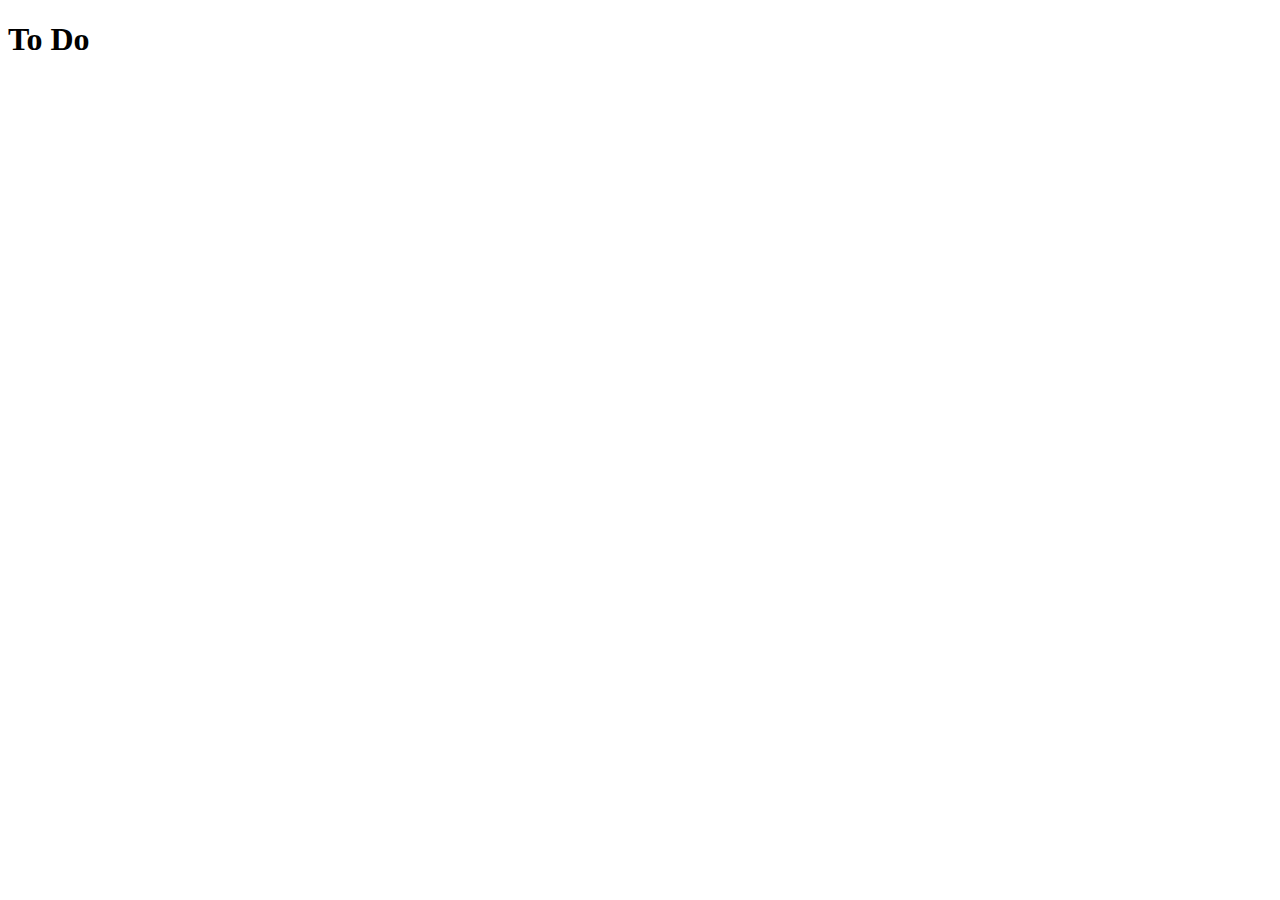
==== challenges/to-do/index.html @ 9eef0c90 "first commit" ====
<!DOCTYPE html>
<html lang="en">
<head>
    <meta charset="UTF-8">
    <meta http-equiv="X-UA-Compatible" content="IE=edge">
    <meta name="viewport" content="width=device-width, initial-scale=1.0">
    <title>Document</title>
</head>
<body>
    <div class="container">
        <h1>To Do</h1>
    </div>
</body>
</html>
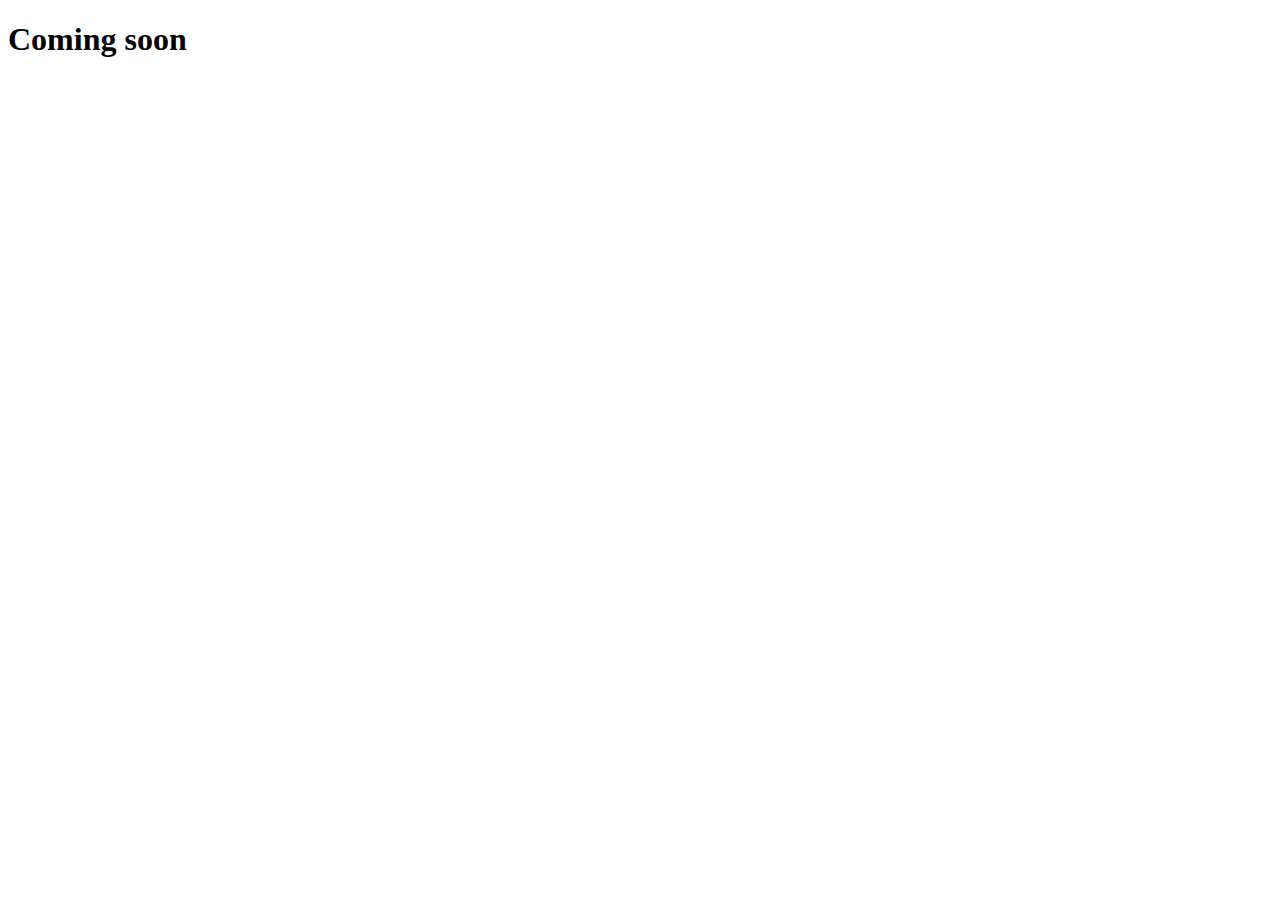
==== commit a9db8f09: "add color flipper" ====
--- a/challenges/to-do/index.html
+++ b/challenges/to-do/index.html
@@ -8,7 +8,7 @@
 </head>
 <body>
     <div class="container">
-        <h1>To Do</h1>
+        <h1>Coming soon</h1>
     </div>
 </body>
 </html>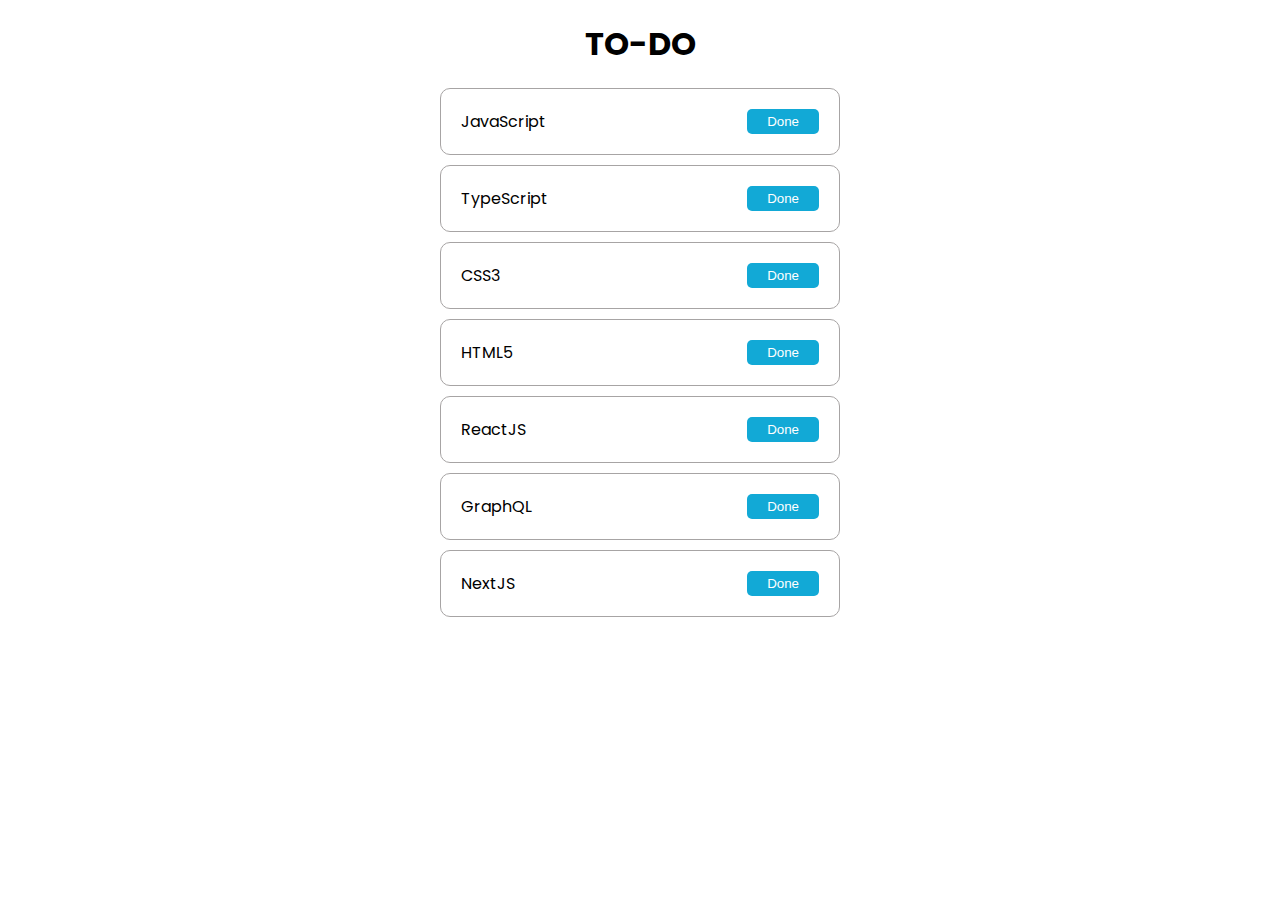
==== commit 6521e414: "add simple form" ====
--- a/challenges/to-do/index.html
+++ b/challenges/to-do/index.html
@@ -4,11 +4,14 @@
     <meta charset="UTF-8">
     <meta http-equiv="X-UA-Compatible" content="IE=edge">
     <meta name="viewport" content="width=device-width, initial-scale=1.0">
+    <link rel="stylesheet" href="style.css">
+    <script src="script.js" defer></script>
     <title>Document</title>
 </head>
 <body>
     <div class="container">
-        <h1>Coming soon</h1>
+        <h1>TO-DO</h1>
+        <div id="list"></div>
     </div>
 </body>
 </html>--- a/challenges/to-do/style.css
+++ b/challenges/to-do/style.css
@@ -0,0 +1,46 @@
+/*
+Fonts
+*/
+@import url('https://fonts.googleapis.com/css2?family=Poppins:wght@800&display=swap');
+
+body {
+    font-family: "Poppins", sans-serif;
+}
+
+*, *::after, *::before {
+    margin: 0;
+    padding: 0;
+    box-sizing: border-box;
+}
+
+.container {
+    height: 100vh;
+    width: 100vw;
+    display: grid;
+    justify-content: center;
+    align-content: flex-start;
+    text-align: center;
+}
+
+h1 {
+    margin: 20px 0;
+}
+
+#list div {
+    padding: 20px;
+    width: 400px;
+    display: flex;
+    justify-content: space-between;
+    border: 1px solid rgb(167, 164, 164);
+    border-radius: 10px;
+    margin-bottom: 10px;
+}
+
+.btn-done {
+    padding: 5px 20px;
+    border: none;
+    background-color: rgb(18, 169, 214);
+    color: white;
+    border-radius: 5px;
+    cursor: pointer;
+}